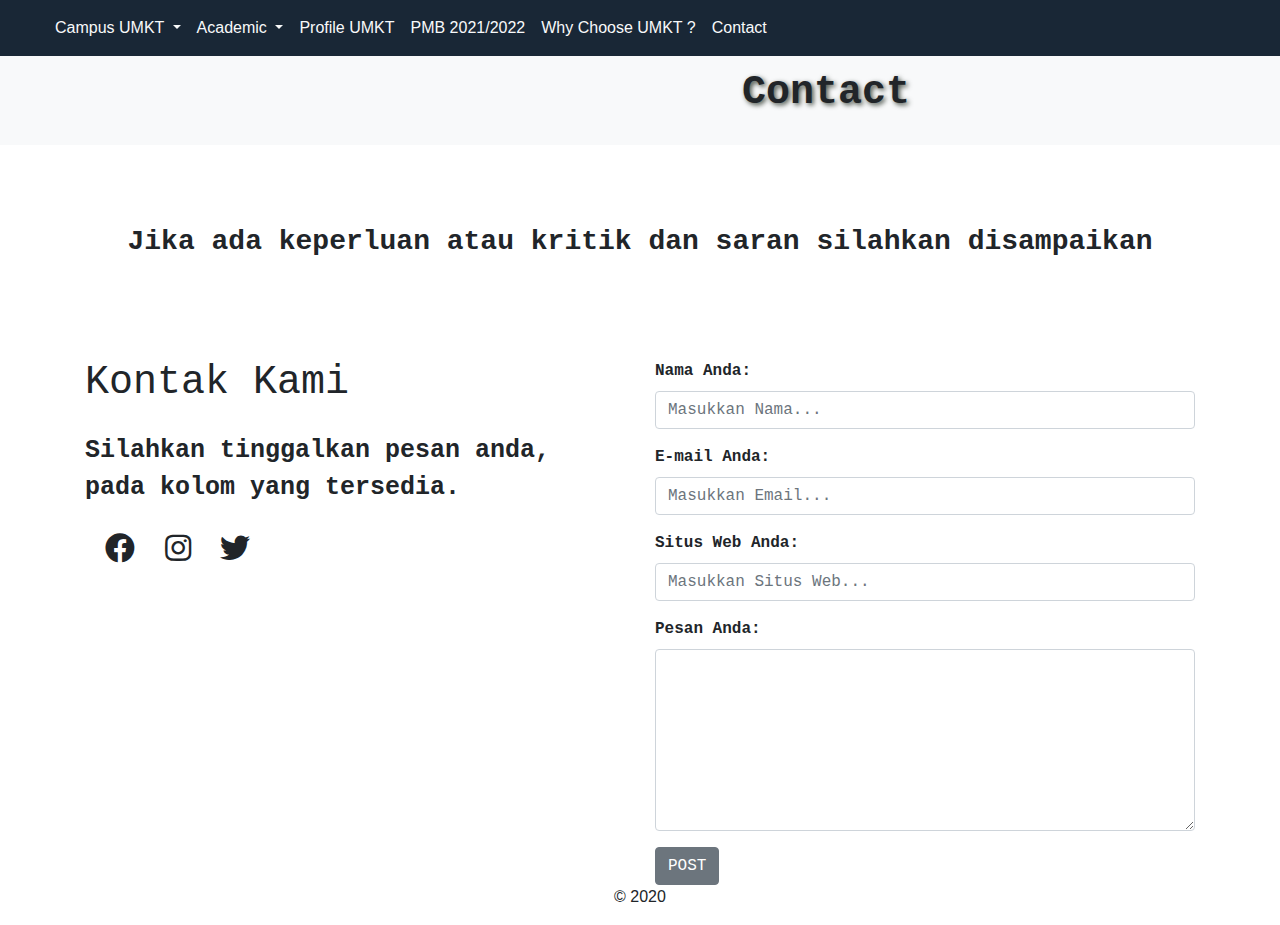
==== kontak.html @ 18d2eed3 "new" ====
<!doctype html>
<html lang="en">
  <head>
    <meta charset="utf-8">
    <meta name="viewport" content="width=device-width, initial-scale=1, shrink-to-fit=no">
    <meta name="description" content="">
    <meta name="author" content="">
    <link rel="icon" href="../../../../favicon.ico"> 
    <title>Universitas Muhammadiyah Kalimantan Timur | Contact</title> 
    <!-- Bootstrap core CSS -->
    <link href="bootstrap/css/bootstrap.min.css" rel="stylesheet">
    <link href="bootstrap/css/bootstrap.css" rel="stylesheet">
    <link rel="stylesheet" href="fontawesome-free-5.15.3-web/css/all.css">
    <script src="assets/js/jquery.min.js"></script>
    <script src="assets/js/popper.min.js"></script>
    <script src="bootstrap/js/bootstrap.min.js"></script>
    <style>
        .display-6{
            margin-top: 5px;
            margin-bottom: 20px;
            margin-left: 73vh;
            text-shadow: 2px 2px 5px #474f46 ;
            font-family: "MS Gothic", monospace;
            font-weight: bold;
        }
        .jumbotron-fluid{
            margin-bottom: 80px;
            background-color: #4D4646;
            
        }
        .col {
            font-family: monospace;
            font-weight: bold;
        }
        #text h3{
            font-family: monospace;
            font-weight: bold;
            margin-bottom: 100px;
        }
        .fab{
            font-size: 30px;
            margin-left: 20px;
            margin-top: 10px;
        }
    </style>
    </head>
    <body>
        <!-- Navbar -->
        <nav class="navbar navbar-expand-md navbar-dark  bg-navy">
        <div class="container-fluid">
          <a class="navbar-brand" href="#">
            <img src="assets/img/logo.png" alt="">
          </a>          
          <div class="collapse navbar-collapse" id="navbarCollapse">
            <ul class="nav navbar-nav">
              <li class="nav-item dropdown">
                <a class="nav-link dropdown-toggle text-light" href="#" id="navbarDropdown" role="button" data-toggle="dropdown" aria-haspopup="true" aria-expanded="false">
                  Campus UMKT
                </a>
                <ul class="dropdown-menu" aria-labelledby="navbarDropdown">
                  <li>
                    <a class="dropdown-item" href="#">Learning Lab</a>
                  </li>
                  <li><hr class="dropdown-divider"></li>
                  <li>
                    <a class="dropdown-item" href="#">Master Plan</a>
                  </li>
                  <li><hr class="dropdown-divider"></li>
                  <li>
                    <a class="dropdown-item" href="#">Something else here</a>
                  </li>
                </ul>
              </li>
              <li class="nav-item dropdown">
                <a class="nav-link dropdown-toggle text-light" href="#" id="navbarDropdown" role="button" data-toggle="dropdown" aria-expanded="false" >
                  Academic
                </a>
                <ul class="dropdown-menu" aria-labelledby="navbarDropdown">
                  <li>
                    <a class="dropdown-item" href="#">Vision Mision UMKT</a>
                  </li>
                  <li><hr class="dropdown-divider"></li>
                  <li>
                    <a class="dropdown-item" href="#">Faculty and Study Programn</a>
                  </li>
                  <li><hr class="dropdown-divider"></li>
                  <li>
                    <a class="dropdown-item" href="#">Library</a>
                  </li>
                  <li><hr class="dropdown-divider"></li>
                  <li>
                    <a class="dropdown-item" href="#">Scholarship</a>
                  </li>
                  <li><hr class="dropdown-divider"></li>
                  <li><a class="dropdown-item" href="#">Unit, UMKT Departements and Institutions</a>
                    <ul class="dropdown-menu" aria-labelledby="navbarDropdown">
                      <li>
                        <a class="dropdown-item" href="#">Units and Institutions</a>
                      </li>
                      <li><hr class="dropdown-divider"></li>
                      <li>
                        <a class="dropdown-item" href="#">Part</a>
                      </li>
                      <li><hr class="dropdown-divider"></li>
                      <li>
                        <a class="dropdown-item" href="#">UPT</a>
                      </li>
                      <li><hr class="dropdown-divider"></li>
                      <li>
                        <a class="dropdown-item" href="#">School</a>
                      </li>
                      <li><hr class="dropdown-divider"></li>
                      <li>
                        <a class="dropdown-item" href="#">Scientific Publishing Center</a>
                      </li>
                      <li><hr class="dropdown-divider"></li>
                    </ul>
                  </li>
                </ul>
              </li>
              <li class="nav-item">
                <a class="nav-link link text-light" aria-current="page" href="#">Profile UMKT</a>
              </li>
              <li class="nav-item">
                <a class="nav-link text-light" href="#">PMB 2021/2022</a>
              </li>
              <li class="nav-item">
                <a class="nav-link text-light" href="#">Why Choose UMKT ?</a>
              </li>
              <li class="nav-item">
                <a class="nav-link text-light" href="#">Contact</a>
              </li>
            </ul>
          </div>
      </nav>
      <!-- isi -->
      
      <div class="navbar jumbotron-fluid bg-light">
          <div class="container">
            <h1 class="display-6">Contact</h1>
          </div>
      </div>

      <div class="container">
        <div class="text-center" id="text">
            <h3>Jika ada keperluan atau kritik dan saran silahkan disampaikan</h3>
        </div>
          
      </div>

      <div class="container">
       
      <div class="row">
        <div class="col">
          <h1 style="margin-bottom:25px; ">Kontak Kami</h1>
          <p style="font-size: 25px;">
            Silahkan tinggalkan pesan anda, pada kolom yang tersedia.
          </p>
          <div class="icon">
            <i class="fab fa-facebook"></i>
            <i class="fab fa-instagram"></i>
            <i class="fab fa-twitter"></i>
          </div>
        </div>

 
        <div class="col">
          <form method="post" action="#">
             
            <div class="form-group">
              <label for="">Nama Anda:</label>
              <input type="text" class="form-control" name="nama" placeholder="Masukkan Nama...">
            </div>
 
            <div class="form-group">
              <label for="">E-mail Anda:</label>
              <input type="email" class="form-control" name="email" placeholder="Masukkan Email...">
            </div>

            <div class="form-group">
              <label for="">Situs Web Anda:</label>
              <input type="Situs Web" class="form-control" name="Situs Web " placeholder="Masukkan Situs Web...">
            </div>
 
            <div class="form-group">
              <label for="">Pesan Anda:</label>
              <textarea name="pesan" class="form-control" cols="30" rows="7"></textarea>
            </div>
 
            <input class="btn btn-secondary" type="submit" value="POST">
 
          </form>
        </div>
      </div>
 
    </div>
   
        

      <!-- FOOTER -->
      <footer class="container">
        <p style="text-align: center;">&copy; 2020</p>
      </footer>
    
  </body>
</html>
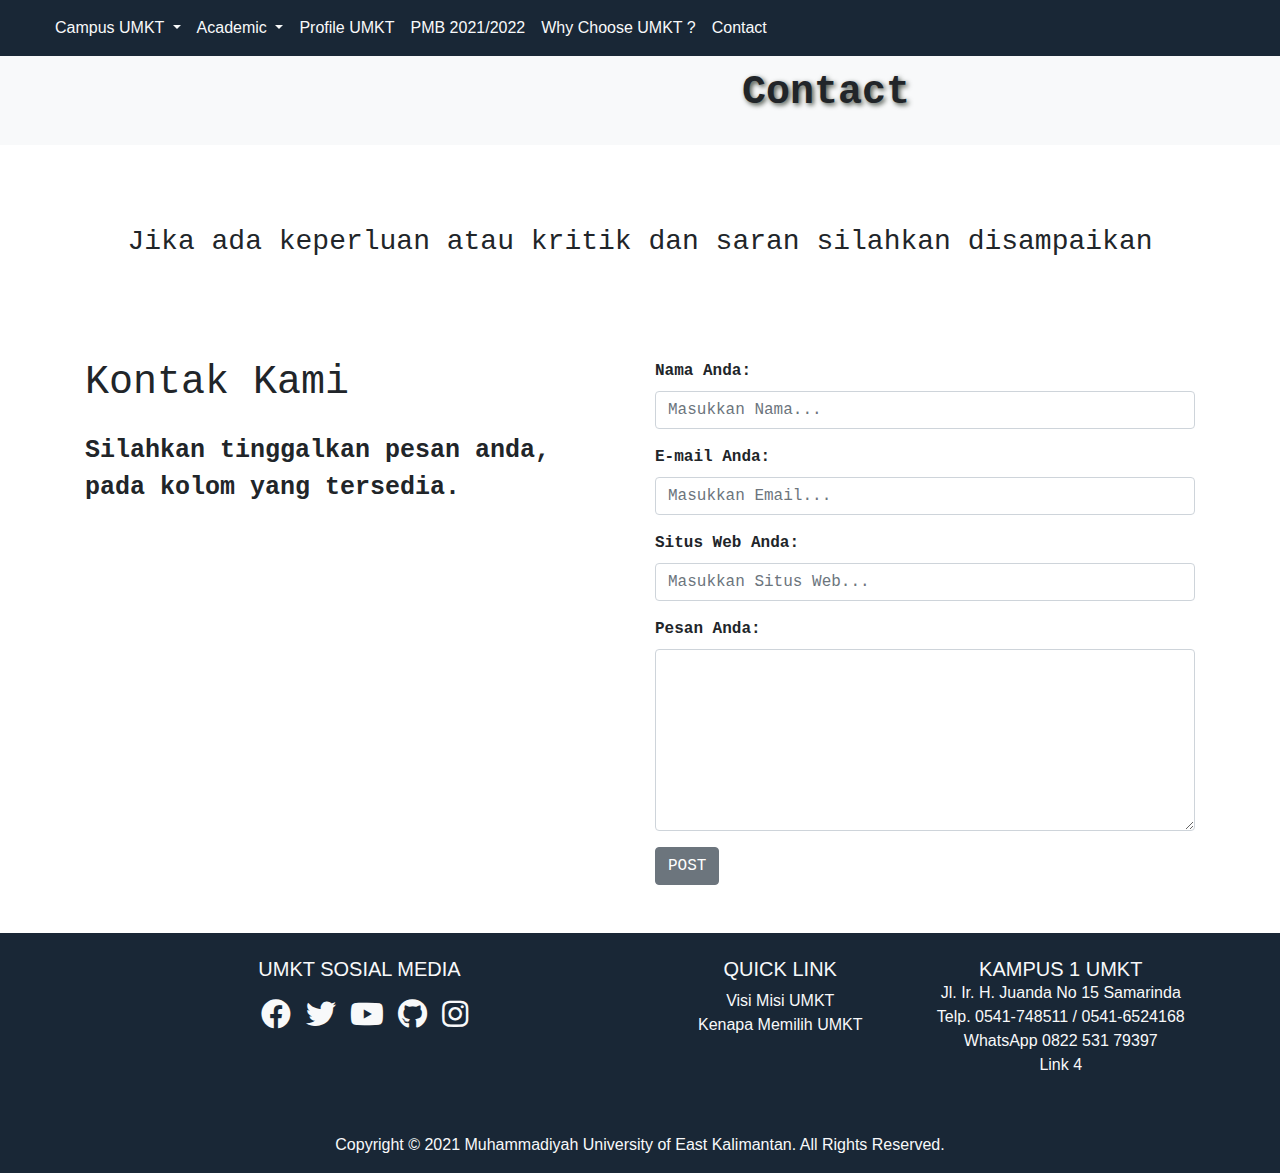
==== commit 1fd76bbd: "new" ====
--- a/kontak.html
+++ b/kontak.html
@@ -32,14 +32,14 @@
             font-family: monospace;
             font-weight: bold;
         }
-        #text h3{
+        #text {
             font-family: monospace;
             font-weight: bold;
             margin-bottom: 100px;
         }
         .fab{
             font-size: 30px;
-            margin-left: 20px;
+            margin-left: 10px;
             margin-top: 10px;
         }
     </style>
@@ -156,11 +156,6 @@
           <p style="font-size: 25px;">
             Silahkan tinggalkan pesan anda, pada kolom yang tersedia.
           </p>
-          <div class="icon">
-            <i class="fab fa-facebook"></i>
-            <i class="fab fa-instagram"></i>
-            <i class="fab fa-twitter"></i>
-          </div>
         </div>
 
  
@@ -195,12 +190,70 @@
  
     </div>
    
-        
-
-      <!-- FOOTER -->
-      <footer class="container">
-        <p style="text-align: center;">&copy; 2020</p>
-      </footer>
+<!-- Footer -->
+<footer class="bg-navy text-center text-light mt-5">
+  <!-- Grid container -->
+  <div class="container p-4">
+    <!--Grid row-->
+    <div class="row">
+      <!--Grid column-->
+      <div class="col-lg-6 col-md-12 mb-4 mb-md-0">
+        <h5 class="text-uppercase">UMKT Sosial Media</h5>
+        <a href="#" class="text-light"><i class="fab fa-facebook"></i></a>
+        <a href="#" class="text-light"><i class="fab fa-twitter"></i></a>
+        <a href="#" class="text-light"><i class="fab fa-youtube"></i></a>
+        <a href="#" class="text-light"><i class="fab fa-github"></i></a>
+        <a href="#" class="text-light"><i class="fab fa-instagram"></i></a>
+      </div>
+      <!--Grid column-->
+
+      <!--Grid column-->
+      <div class="col-lg-3 col-md-6 mb-4 mb-md-0">
+        <h5 class="text-uppercase">QUICK LINK</h5>
+
+        <ul class="list-unstyled mb-0">
+          <li>
+            <a href="#!" class="text-light" >Visi Misi UMKT</a>
+          </li>
+          <li>
+            <a href="#!" class="text-light" >Kenapa Memilih UMKT</a>
+          </li>
+        </ul>
+      </div>
+      <!--Grid column-->
+
+      <!--Grid column-->
+      <div class="col-lg-3 col-md-6 mb-4 mb-md-0">
+        <h5 class="text-uppercase mb-0">Kampus 1 UMKT</h5>
+
+        <ul class="list-unstyled">
+          <li>
+            <a href="#!" class="text-light" >Jl. Ir. H. Juanda No 15 Samarinda</a>
+          </li>
+          <li>
+            <a href="#!" class="text-light" >Telp. 0541-748511 / 0541-6524168</a>
+          </li>
+          <li>
+            <a href="#!" class="text-light">WhatsApp 0822 531 79397</a>
+          </li>
+          <li>
+            <a href="#!" class="text-light">Link 4</a>
+          </li>
+        </ul>
+      </div>
+      <!--Grid column-->
+    </div>
+    <!--Grid row-->
+  </div>
+  <!-- Grid container -->
+
+  <!-- Copyright -->
+  <div class="text-center p-3 bg-navy">
+    Copyright © 2021 Muhammadiyah University of East Kalimantan. All Rights Reserved.
+  </div>
+  <!-- Copyright -->
+</footer>
+<!-- Footer -->
     
   </body>
 </html>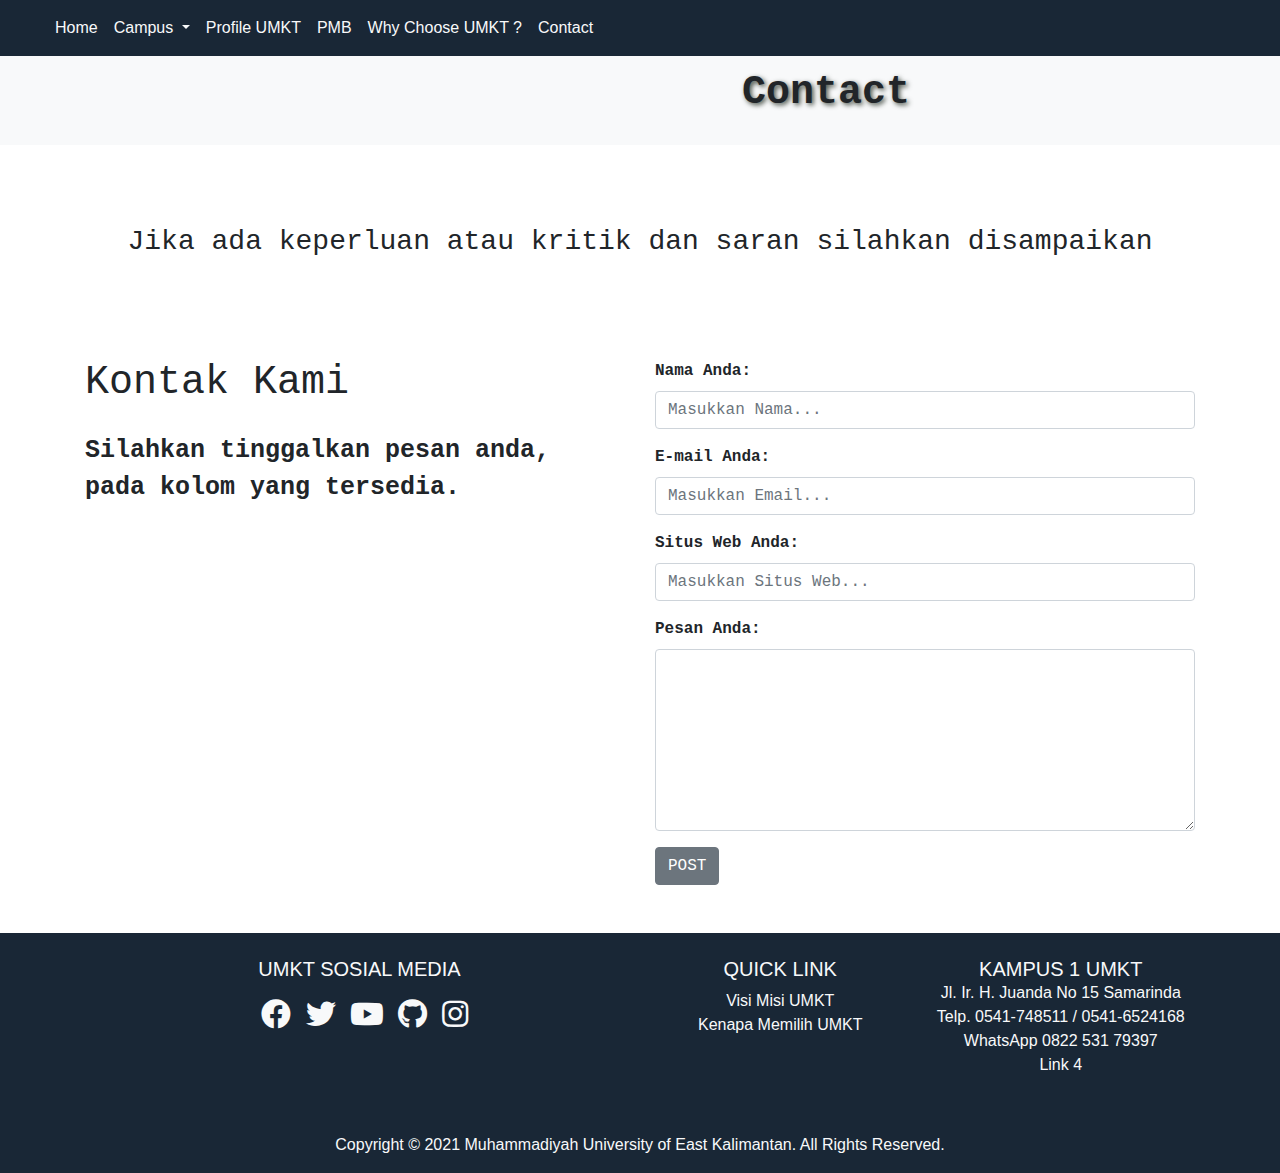
==== commit 9c42326b: "mengupdate file baru" ====
--- a/kontak.html
+++ b/kontak.html
@@ -47,92 +47,46 @@
     <body>
         <!-- Navbar -->
         <nav class="navbar navbar-expand-md navbar-dark  bg-navy">
-        <div class="container-fluid">
-          <a class="navbar-brand" href="#">
-            <img src="assets/img/logo.png" alt="">
-          </a>          
-          <div class="collapse navbar-collapse" id="navbarCollapse">
-            <ul class="nav navbar-nav">
-              <li class="nav-item dropdown">
-                <a class="nav-link dropdown-toggle text-light" href="#" id="navbarDropdown" role="button" data-toggle="dropdown" aria-haspopup="true" aria-expanded="false">
-                  Campus UMKT
-                </a>
-                <ul class="dropdown-menu" aria-labelledby="navbarDropdown">
-                  <li>
-                    <a class="dropdown-item" href="#">Learning Lab</a>
+          <div class="container-fluid">
+            <a class="navbar-brand" href="#">
+              <img src="assets/img/logo.png" alt="">
+            </a>          
+            <div class="collapse navbar-collapse" id="navbarCollapse">
+              <ul class="nav navbar-nav">
+                <li class="nav-item">
+                  <a class="nav-link text-light" href="index.html">Home</a>
+                </li>
+                <li class="nav-item dropdown">
+                  <a class="nav-link dropdown-toggle text-light" href="#" id="navbarDropdown" role="button" data-toggle="dropdown" aria-expanded="false" >
+                    Campus
+                  </a>
+                  <ul class="dropdown-menu" aria-labelledby="navbarDropdown">
+                    <li>
+                      <a class="dropdown-item" href="master.html">Master Plan</a>
+                    </li>
+                    <li><hr class="dropdown-divider"></li>
+                    <li>
+                    <li>
+                      <a class="dropdown-item" href="visi-misi.html">Vision Mision UMKT</a>
+                    </li>
                   </li>
-                  <li><hr class="dropdown-divider"></li>
-                  <li>
-                    <a class="dropdown-item" href="#">Master Plan</a>
-                  </li>
-                  <li><hr class="dropdown-divider"></li>
-                  <li>
-                    <a class="dropdown-item" href="#">Something else here</a>
-                  </li>
-                </ul>
-              </li>
-              <li class="nav-item dropdown">
-                <a class="nav-link dropdown-toggle text-light" href="#" id="navbarDropdown" role="button" data-toggle="dropdown" aria-expanded="false" >
-                  Academic
-                </a>
-                <ul class="dropdown-menu" aria-labelledby="navbarDropdown">
-                  <li>
-                    <a class="dropdown-item" href="#">Vision Mision UMKT</a>
-                  </li>
-                  <li><hr class="dropdown-divider"></li>
-                  <li>
-                    <a class="dropdown-item" href="#">Faculty and Study Programn</a>
-                  </li>
-                  <li><hr class="dropdown-divider"></li>
-                  <li>
-                    <a class="dropdown-item" href="#">Library</a>
-                  </li>
-                  <li><hr class="dropdown-divider"></li>
-                  <li>
-                    <a class="dropdown-item" href="#">Scholarship</a>
-                  </li>
-                  <li><hr class="dropdown-divider"></li>
-                  <li><a class="dropdown-item" href="#">Unit, UMKT Departements and Institutions</a>
-                    <ul class="dropdown-menu" aria-labelledby="navbarDropdown">
-                      <li>
-                        <a class="dropdown-item" href="#">Units and Institutions</a>
-                      </li>
-                      <li><hr class="dropdown-divider"></li>
-                      <li>
-                        <a class="dropdown-item" href="#">Part</a>
-                      </li>
-                      <li><hr class="dropdown-divider"></li>
-                      <li>
-                        <a class="dropdown-item" href="#">UPT</a>
-                      </li>
-                      <li><hr class="dropdown-divider"></li>
-                      <li>
-                        <a class="dropdown-item" href="#">School</a>
-                      </li>
-                      <li><hr class="dropdown-divider"></li>
-                      <li>
-                        <a class="dropdown-item" href="#">Scientific Publishing Center</a>
-                      </li>
-                      <li><hr class="dropdown-divider"></li>
-                    </ul>
-                  </li>
-                </ul>
-              </li>
-              <li class="nav-item">
-                <a class="nav-link link text-light" aria-current="page" href="#">Profile UMKT</a>
-              </li>
-              <li class="nav-item">
-                <a class="nav-link text-light" href="#">PMB 2021/2022</a>
-              </li>
-              <li class="nav-item">
-                <a class="nav-link text-light" href="#">Why Choose UMKT ?</a>
-              </li>
-              <li class="nav-item">
-                <a class="nav-link text-light" href="#">Contact</a>
-              </li>
-            </ul>
-          </div>
-      </nav>
+                  </ul>
+                </li>
+                <li class="nav-item">
+                  <a class="nav-link link text-light" aria-current="page" href="profile.html">Profile UMKT</a>
+                </li>
+                <li class="nav-item">
+                  <a class="nav-link text-light" href="pmb.html">PMB</a>
+                </li>
+                <li class="nav-item">
+                  <a class="nav-link text-light" href="whyumkt.html">Why Choose UMKT ?</a>
+                </li>
+                <li class="nav-item">
+                  <a class="nav-link text-light" href="kontak.html">Contact</a>
+                </li>
+              </ul>
+            </div>
+        </nav>
       <!-- isi -->
       
       <div class="navbar jumbotron-fluid bg-light">
